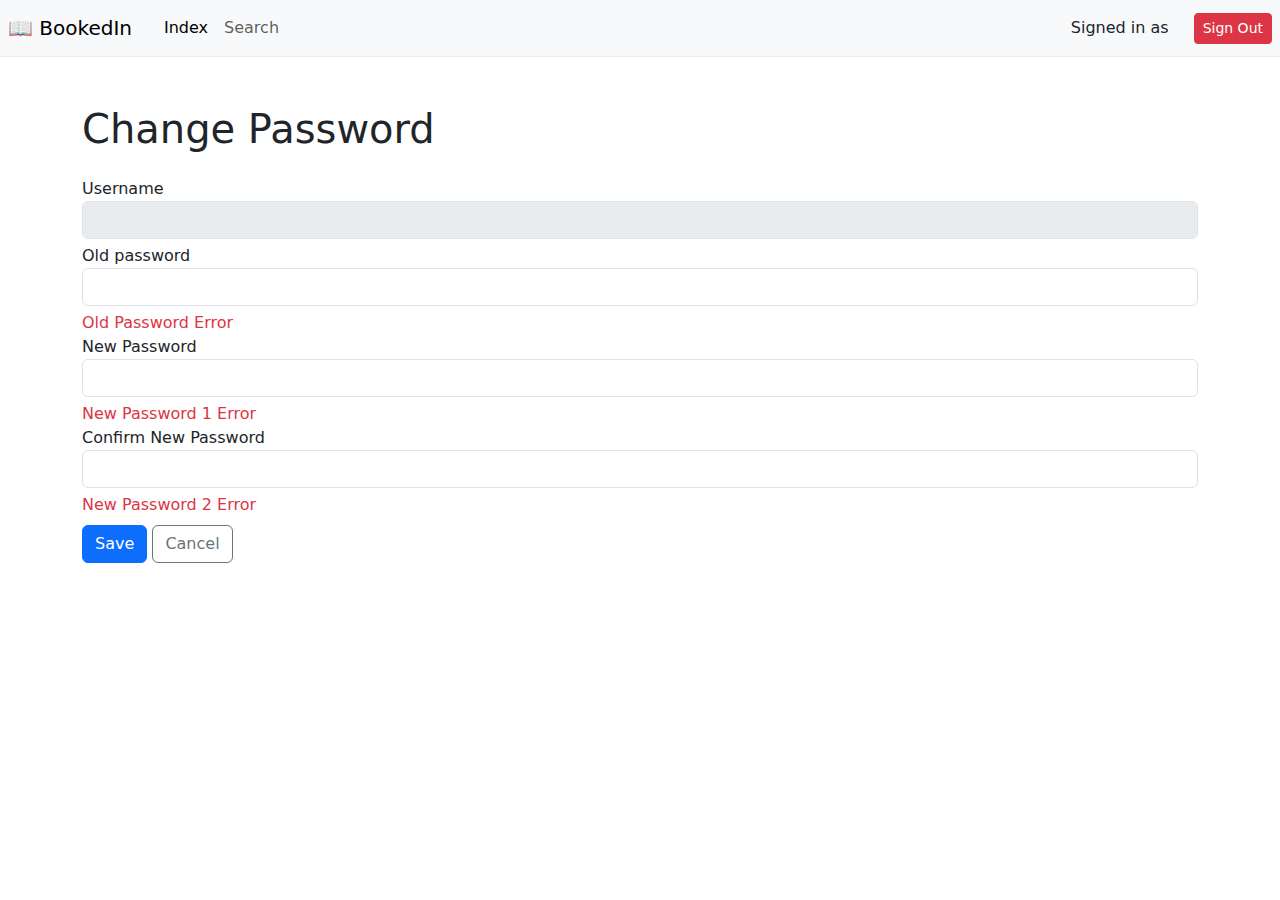
==== src/main/resources/templates/changepw.html @ 27bd2f00 "Added change password functionality" ====
<!DOCTYPE html>
<html lang="en" xmlns:th="http://www.thymeleaf.org"
xmlns:sec="http://www.thymeleaf.org/thymeleaf-extras-springsecurity6">
  <head>
    <meta charset="UTF-8">
    <meta name="viewport" content="width=device-width, initial-scale=1.0">
    <title>BookedIn</title>
    <link rel="icon" href="./favicon.ico" type="image/x-icon">
    <link href="https://cdn.jsdelivr.net/npm/bootstrap@5.3.3/dist/css/bootstrap.min.css" rel="stylesheet" integrity="sha384-QWTKZyjpPEjISv5WaRU9OFeRpok6YctnYmDr5pNlyT2bRjXh0JMhjY6hW+ALEwIH" crossorigin="anonymous">
    <script src="https://cdn.jsdelivr.net/npm/bootstrap@5.3.3/dist/js/bootstrap.bundle.min.js" integrity="sha384-YvpcrYf0tY3lHB60NNkmXc5s9fDVZLESaAA55NDzOxhy9GkcIdslK1eN7N6jIeHz" crossorigin="anonymous"></script>
  </head>
  <body>
    <nav class="navbar navbar-expand-lg navbar-light bg-light" style="border-bottom: 1px solid rgb(235, 235, 235);">
      <a class="navbar-brand px-2" href="/index">📖 BookedIn</a>

      <button class="navbar-toggler" type="button" data-bs-toggle="collapse" data-bs-target="#navbarNav" aria-controls="navbarNav" aria-expanded="false" aria-label="Toggle navigation">
        <span class="navbar-toggler-icon"></span>
      </button>
      <div class="collapse navbar-collapse" id="navbarNav">
        <ul class="navbar-nav">
          <li class="nav-item">
            <a class="nav-link active" aria-current="page" href="/index">Index</a>
          </li>
          <li class="nav-item">
            <a class="nav-link" href="/search">Search</a>
          </li>
        </ul>

      </div>
      <span style="margin-left: auto; margin-right: 25px;">Signed in as <b><a th:href="'/users/' + ${user.username}"><span th:text="${user.username}"></span></a></span></b>
      <form th:action="@{/logout}" method="post">
        <input type="submit" value="Sign Out" class="btn btn-sm btn-danger me-2"/>
      </form>
    </nav>

    <main>
      <div class="container py-5">
         <h1>Change Password</h1>

          <div style="margin: auto; width: 100%;" class="my-4">
            <div th:if="${message}" th:text="${message}" class="text-success">

            </div>

            <form action="#" th:object="${user}" method="post">
              
              <div class="form-group" style="margin-bottom: 5px;">
                <label for="" style="display: inline-block;">
                  Username
                </label>
                <input class="form-control" type="text" id="" th:field="*{username}" disabled>
              </div>

            </form>


            <form action="#" th:action="@{/users/{username}/changepw(username=${user.username})}" th:object="${changePwForm}" method="post">
              
              <div class="form-group" style="margin-bottom: 5px;">
                <label for="" style="display: inline-block;">
                  Old password
                </label>
                <input class="form-control" type="password" id="" th:field="*{oldPassword}">
              </div>
              <div th:if="${#fields.hasErrors('oldPassword')}" th:errors="*{oldPassword}" class="text-danger">Old Password Error</div>

              <div class="form-group" style="margin-bottom: 5px;">
                <label for="" style="display: inline-block;">
                  New Password
                </label>
                <input class="form-control" type="password" id="" th:field="*{newPassword1}">
              </div>
              <div th:if="${#fields.hasErrors('newPassword1')}" th:errors="*{newPassword1}" class="text-danger">New Password 1 Error</div>

              <div class="form-group" style="margin-bottom: 5px;">
                <label for="" style="display: inline-block;">
                  Confirm New Password
                </label>
                <input class="form-control" type="password" id="" th:field="*{newPassword2}">
              </div>
              <div th:if="${#fields.hasErrors('newPassword2')}" th:errors="*{newPassword2}" class="text-danger mb-2">New Password 2 Error</div>
              

              <input class="btn btn-primary" type="submit" value="Save">
              <a class="btn btn-outline-secondary" th:href="'/users/' + ${user.username}">Cancel</a>

            </form>
          </div>


      </div>
    </main>

    <script>

      const userSearch = (event) => {
        event.preventDefault();
        window.location.href = `/users/${document.getElementById('user-search-input').value}`;
      }



    </script>

  </body>
</html>
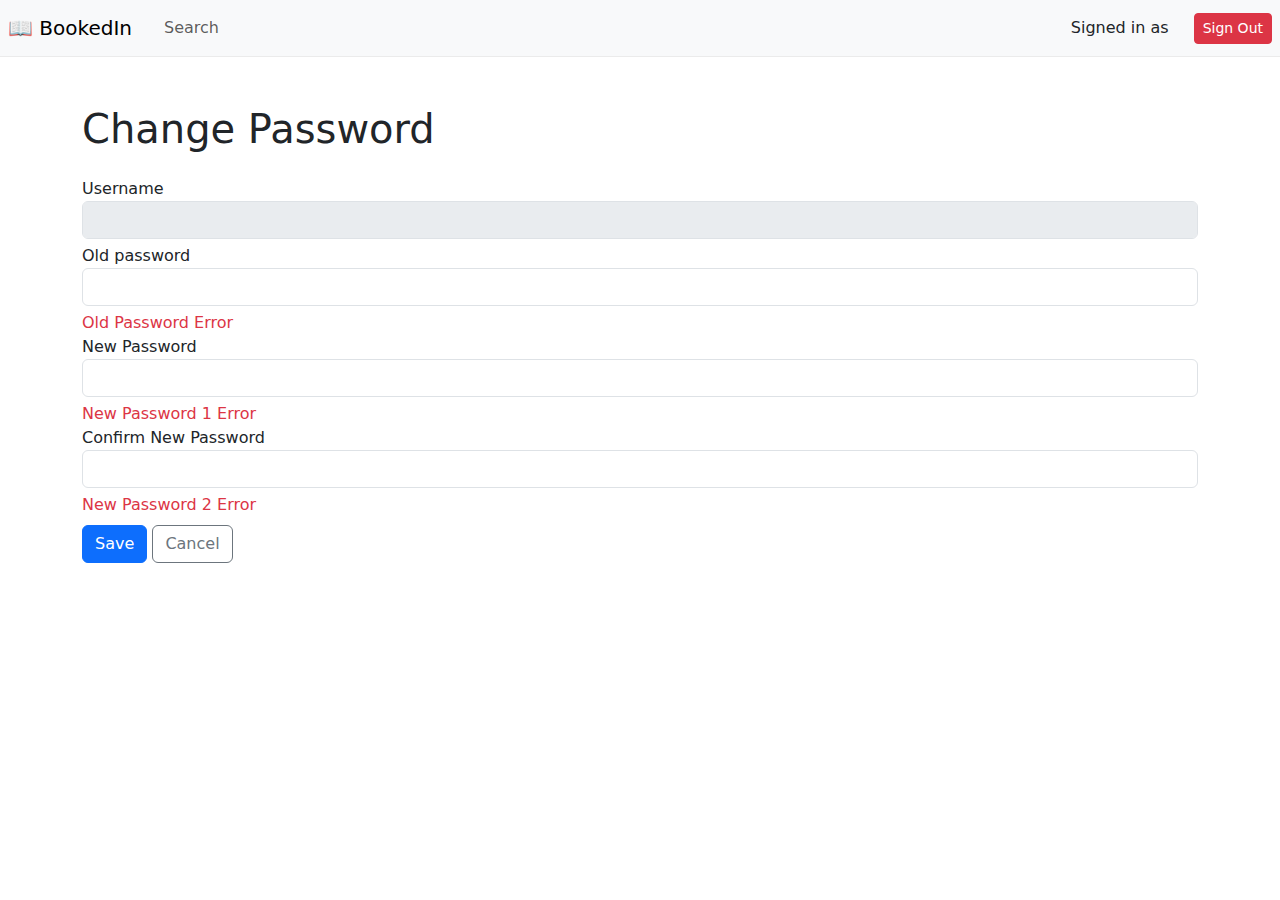
==== commit ca0c7ef2: "Added index page" ====
--- a/src/main/resources/templates/changepw.html
+++ b/src/main/resources/templates/changepw.html
@@ -18,9 +18,6 @@
       </button>
       <div class="collapse navbar-collapse" id="navbarNav">
         <ul class="navbar-nav">
-          <li class="nav-item">
-            <a class="nav-link active" aria-current="page" href="/index">Index</a>
-          </li>
           <li class="nav-item">
             <a class="nav-link" href="/search">Search</a>
           </li>
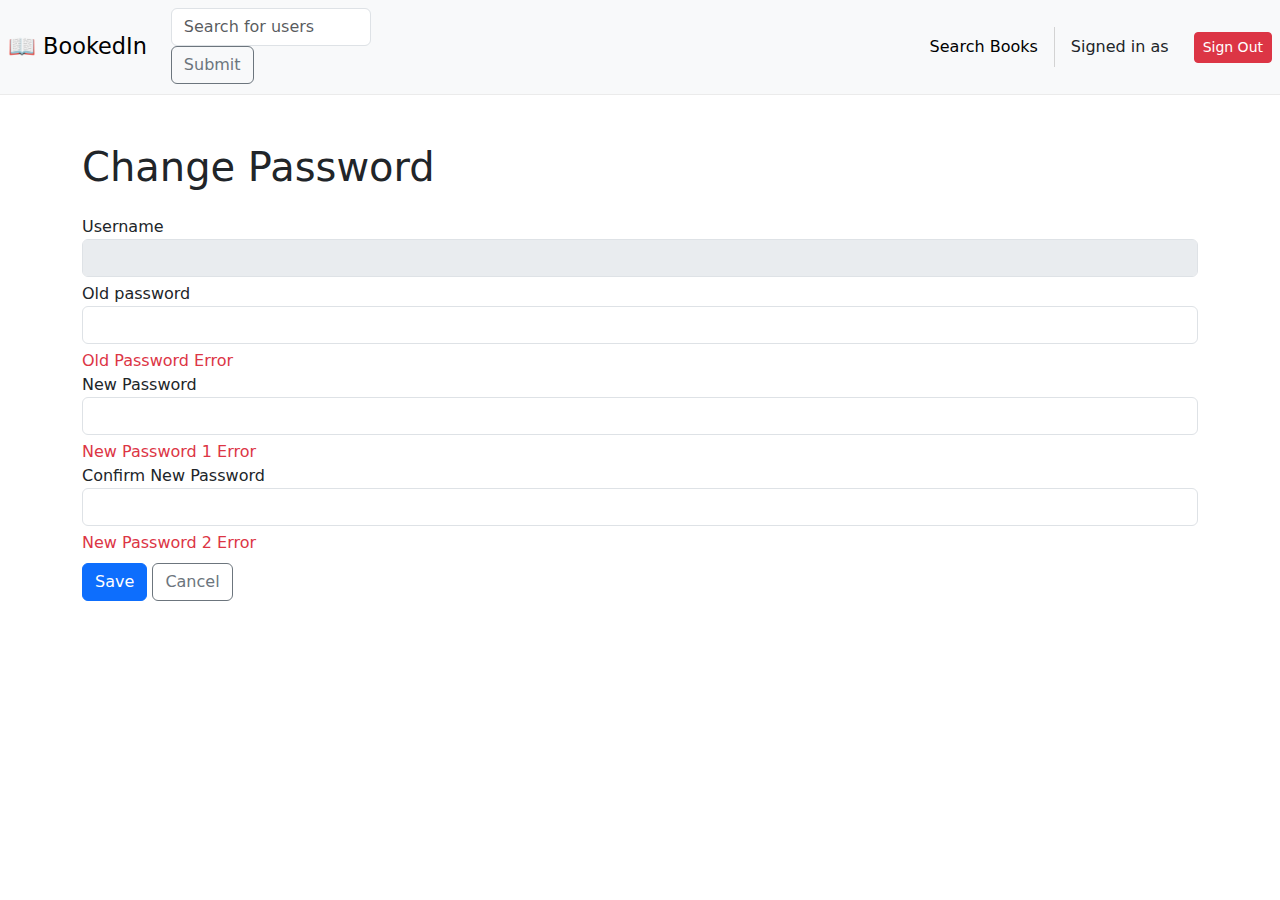
==== commit b6463b78: "Added user search to nav" ====
--- a/src/main/resources/templates/changepw.html
+++ b/src/main/resources/templates/changepw.html
@@ -8,23 +8,43 @@
     <link rel="icon" href="./favicon.ico" type="image/x-icon">
     <link href="https://cdn.jsdelivr.net/npm/bootstrap@5.3.3/dist/css/bootstrap.min.css" rel="stylesheet" integrity="sha384-QWTKZyjpPEjISv5WaRU9OFeRpok6YctnYmDr5pNlyT2bRjXh0JMhjY6hW+ALEwIH" crossorigin="anonymous">
     <script src="https://cdn.jsdelivr.net/npm/bootstrap@5.3.3/dist/js/bootstrap.bundle.min.js" integrity="sha384-YvpcrYf0tY3lHB60NNkmXc5s9fDVZLESaAA55NDzOxhy9GkcIdslK1eN7N6jIeHz" crossorigin="anonymous"></script>
+    <link type="text/css" rel="stylesheet" href="/css/styles.css" th:href="@{/css/styles.css}"/>
+    <link rel="stylesheet" href="https://cdnjs.cloudflare.com/ajax/libs/font-awesome/4.7.0/css/font-awesome.min.css">
   </head>
   <body>
-    <nav class="navbar navbar-expand-lg navbar-light bg-light" style="border-bottom: 1px solid rgb(235, 235, 235);">
-      <a class="navbar-brand px-2" href="/index">📖 BookedIn</a>
+    <nav class="navbar navbar-expand-lg navbar-light bg-light" style="border-bottom: 1px solid rgb(235, 235, 235);" th:object="${user}">
+      <a class="navbar-brand px-2" href="/index" style="font-size: 1.4em;">📖 BookedIn</a>
 
       <button class="navbar-toggler" type="button" data-bs-toggle="collapse" data-bs-target="#navbarNav" aria-controls="navbarNav" aria-expanded="false" aria-label="Toggle navigation">
         <span class="navbar-toggler-icon"></span>
       </button>
-      <div class="collapse navbar-collapse" id="navbarNav">
-        <ul class="navbar-nav">
+      <div class="collapse navbar-collapse" id="navbarNav" >
+
+        <form autocomplete="off" action="/action_page.php">
+          <div class="autocomplete" style="width:200px;">
+            <input id="myInput" type="text" name="myCountry" placeholder="Search for users" class="user-input form-control">
+          </div>
+          <button class="btn btn-outline-secondary" onclick="userSearch()" style="margin-bottom: 2px;">Submit</button>
+        </form>
+
+
+
+        <ul class="navbar-nav ms-auto">
+
+
+
           <li class="nav-item">
-            <a class="nav-link" href="/search">Search</a>
+            <a class="nav-link pe-3" href="/search" style="border-right: 1px solid lightgrey; color: black;">Search Books</a>
           </li>
         </ul>
-
+        <!--
+        <form class="d-flex" role="search" style="margin-left: auto; margin-right: auto;">
+          <input class="form-control me-2" type="search" placeholder="Search users" aria-label="Search" id="user-search-input">
+          <button class="btn btn-outline-success" type="submit" onclick="userSearch(event)">Search</button>
+        </form>
+        -->
       </div>
-      <span style="margin-left: auto; margin-right: 25px;">Signed in as <b><a th:href="'/users/' + ${user.username}"><span th:text="${user.username}"></span></a></span></b>
+      <span style="margin-right: 25px;" class="ms-3">Signed in as <b><a th:href="'/users/' + ${user.username}"><span th:text="${user.username}"></span></a></span></b>
       <form th:action="@{/logout}" method="post">
         <input type="submit" value="Sign Out" class="btn btn-sm btn-danger me-2"/>
       </form>
@@ -88,15 +108,119 @@
       </div>
     </main>
 
-    <script>
-
-      const userSearch = (event) => {
+    <script th:inline="javascript">
+
+      const userSearch = () => {
         event.preventDefault();
-        window.location.href = `/users/${document.getElementById('user-search-input').value}`;
-      }
-
-
-
+        const uzer = document.getElementById('myInput').value;
+        if (!uzer) {
+          return;
+        }
+        window.location.href = `/users/${uzer}`;
+      }
+    
+      // Autocomplete Searchbox JS from https://www.w3schools.com/howto/howto_js_autocomplete.asp
+      function autocomplete(inp, arr) {
+      /*the autocomplete function takes two arguments,
+      the text field element and an array of possible autocompleted values:*/
+      var currentFocus;
+      /*execute a function when someone writes in the text field:*/
+      inp.addEventListener("input", function(e) {
+          var a, b, i, val = this.value;
+          /*close any already open lists of autocompleted values*/
+          closeAllLists();
+          if (!val) { return false;}
+          currentFocus = -1;
+          /*create a DIV element that will contain the items (values):*/
+          a = document.createElement("DIV");
+          a.setAttribute("id", this.id + "autocomplete-list");
+          a.setAttribute("class", "autocomplete-items");
+          /*append the DIV element as a child of the autocomplete container:*/
+          this.parentNode.appendChild(a);
+          /*for each item in the array...*/
+          for (i = 0; i < arr.length; i++) {
+            /*check if the item starts with the same letters as the text field value:*/
+            if (arr[i].substr(0, val.length).toUpperCase() == val.toUpperCase()) {
+              /*create a DIV element for each matching element:*/
+              b = document.createElement("DIV");
+              /*make the matching letters bold:*/
+              b.innerHTML = "<strong>" + arr[i].substr(0, val.length) + "</strong>";
+              b.innerHTML += arr[i].substr(val.length);
+              /*insert a input field that will hold the current array item's value:*/
+              b.innerHTML += "<input type='hidden' value='" + arr[i] + "'>";
+              /*execute a function when someone clicks on the item value (DIV element):*/
+              b.addEventListener("click", function(e) {
+                  /*insert the value for the autocomplete text field:*/
+                  inp.value = this.getElementsByTagName("input")[0].value;
+                  /*close the list of autocompleted values,
+                  (or any other open lists of autocompleted values:*/
+                  closeAllLists();
+              });
+              a.appendChild(b);
+            }
+          }
+      });
+      /*execute a function presses a key on the keyboard:*/
+      inp.addEventListener("keydown", function(e) {
+          var x = document.getElementById(this.id + "autocomplete-list");
+          if (x) x = x.getElementsByTagName("div");
+          if (e.keyCode == 40) {
+            /*If the arrow DOWN key is pressed,
+            increase the currentFocus variable:*/
+            currentFocus++;
+            /*and and make the current item more visible:*/
+            addActive(x);
+          } else if (e.keyCode == 38) { //up
+            /*If the arrow UP key is pressed,
+            decrease the currentFocus variable:*/
+            currentFocus--;
+            /*and and make the current item more visible:*/
+            addActive(x);
+          } else if (e.keyCode == 13) {
+            /*If the ENTER key is pressed, prevent the form from being submitted,*/
+            e.preventDefault();
+            if (currentFocus > -1) {
+              /*and simulate a click on the "active" item:*/
+              if (x) x[currentFocus].click();
+            }
+          }
+      });
+      function addActive(x) {
+        /*a function to classify an item as "active":*/
+        if (!x) return false;
+        /*start by removing the "active" class on all items:*/
+        removeActive(x);
+        if (currentFocus >= x.length) currentFocus = 0;
+        if (currentFocus < 0) currentFocus = (x.length - 1);
+        /*add class "autocomplete-active":*/
+        x[currentFocus].classList.add("autocomplete-active");
+      }
+      function removeActive(x) {
+        /*a function to remove the "active" class from all autocomplete items:*/
+        for (var i = 0; i < x.length; i++) {
+          x[i].classList.remove("autocomplete-active");
+        }
+      }
+      function closeAllLists(elmnt) {
+        /*close all autocomplete lists in the document,
+        except the one passed as an argument:*/
+        var x = document.getElementsByClassName("autocomplete-items");
+        for (var i = 0; i < x.length; i++) {
+          if (elmnt != x[i] && elmnt != inp) {
+            x[i].parentNode.removeChild(x[i]);
+          }
+        }
+      }
+      /*execute a function when someone clicks in the document:*/
+      document.addEventListener("click", function (e) {
+          closeAllLists(e.target);
+      });
+    }
+    
+    const usersForSearch = [[${usernamesForSearch}]];
+    
+    autocomplete(document.getElementById("myInput"), usersForSearch);
+    
     </script>
 
   </body>
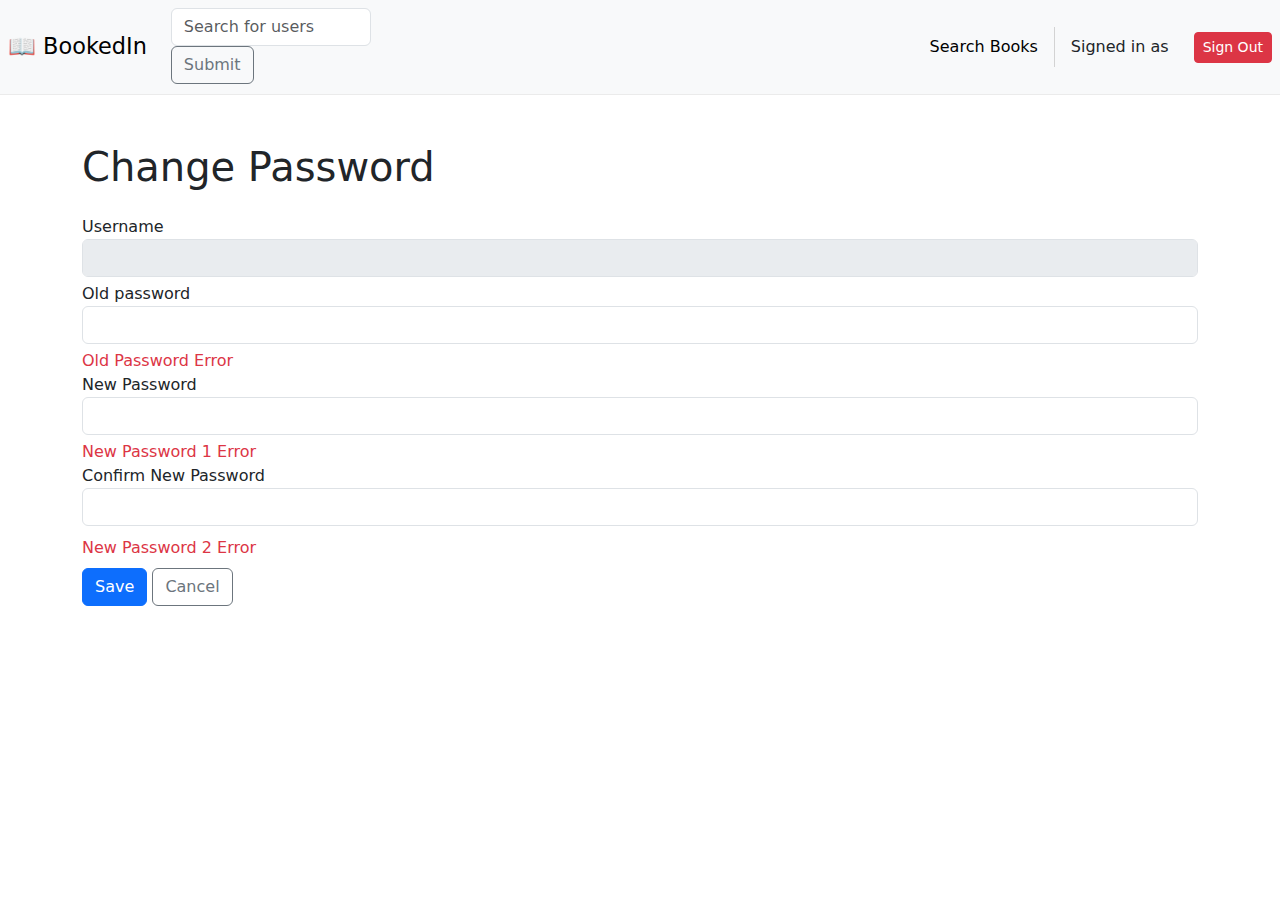
==== commit 505383b7: "Cleanup and configured Spring Security for Basic Auth" ====
--- a/src/main/resources/templates/changepw.html
+++ b/src/main/resources/templates/changepw.html
@@ -12,37 +12,24 @@
     <link rel="stylesheet" href="https://cdnjs.cloudflare.com/ajax/libs/font-awesome/4.7.0/css/font-awesome.min.css">
   </head>
   <body>
+
     <nav class="navbar navbar-expand-lg navbar-light bg-light" style="border-bottom: 1px solid rgb(235, 235, 235);" th:object="${user}">
       <a class="navbar-brand px-2" href="/index" style="font-size: 1.4em;">📖 BookedIn</a>
-
       <button class="navbar-toggler" type="button" data-bs-toggle="collapse" data-bs-target="#navbarNav" aria-controls="navbarNav" aria-expanded="false" aria-label="Toggle navigation">
         <span class="navbar-toggler-icon"></span>
       </button>
       <div class="collapse navbar-collapse" id="navbarNav" >
-
         <form autocomplete="off" action="/action_page.php">
           <div class="autocomplete" style="width:200px;">
             <input id="myInput" type="text" name="myCountry" placeholder="Search for users" class="user-input form-control">
           </div>
           <button class="btn btn-outline-secondary" onclick="userSearch()" style="margin-bottom: 2px;">Submit</button>
         </form>
-
-
-
         <ul class="navbar-nav ms-auto">
-
-
-
           <li class="nav-item">
             <a class="nav-link pe-3" href="/search" style="border-right: 1px solid lightgrey; color: black;">Search Books</a>
           </li>
         </ul>
-        <!--
-        <form class="d-flex" role="search" style="margin-left: auto; margin-right: auto;">
-          <input class="form-control me-2" type="search" placeholder="Search users" aria-label="Search" id="user-search-input">
-          <button class="btn btn-outline-success" type="submit" onclick="userSearch(event)">Search</button>
-        </form>
-        -->
       </div>
       <span style="margin-right: 25px;" class="ms-3">Signed in as <b><a th:href="'/users/' + ${user.username}"><span th:text="${user.username}"></span></a></span></b>
       <form th:action="@{/logout}" method="post">
@@ -53,26 +40,17 @@
     <main>
       <div class="container py-5">
          <h1>Change Password</h1>
-
           <div style="margin: auto; width: 100%;" class="my-4">
-            <div th:if="${message}" th:text="${message}" class="text-success">
-
-            </div>
-
+            <div th:if="${message}" th:text="${message}" class="text-success"></div>
             <form action="#" th:object="${user}" method="post">
-              
               <div class="form-group" style="margin-bottom: 5px;">
                 <label for="" style="display: inline-block;">
                   Username
                 </label>
                 <input class="form-control" type="text" id="" th:field="*{username}" disabled>
               </div>
-
             </form>
-
-
             <form action="#" th:action="@{/users/{username}/changepw(username=${user.username})}" th:object="${changePwForm}" method="post">
-              
               <div class="form-group" style="margin-bottom: 5px;">
                 <label for="" style="display: inline-block;">
                   Old password
@@ -89,27 +67,21 @@
               </div>
               <div th:if="${#fields.hasErrors('newPassword1')}" th:errors="*{newPassword1}" class="text-danger">New Password 1 Error</div>
 
-              <div class="form-group" style="margin-bottom: 5px;">
+              <div class="form-group" style="margin-bottom: 10px;">
                 <label for="" style="display: inline-block;">
                   Confirm New Password
                 </label>
                 <input class="form-control" type="password" id="" th:field="*{newPassword2}">
               </div>
               <div th:if="${#fields.hasErrors('newPassword2')}" th:errors="*{newPassword2}" class="text-danger mb-2">New Password 2 Error</div>
-              
-
               <input class="btn btn-primary" type="submit" value="Save">
               <a class="btn btn-outline-secondary" th:href="'/users/' + ${user.username}">Cancel</a>
-
             </form>
           </div>
-
-
       </div>
     </main>
 
     <script th:inline="javascript">
-
       const userSearch = () => {
         event.preventDefault();
         const uzer = document.getElementById('myInput').value;
@@ -218,7 +190,7 @@
     }
     
     const usersForSearch = [[${usernamesForSearch}]];
-    
+
     autocomplete(document.getElementById("myInput"), usersForSearch);
     
     </script>
